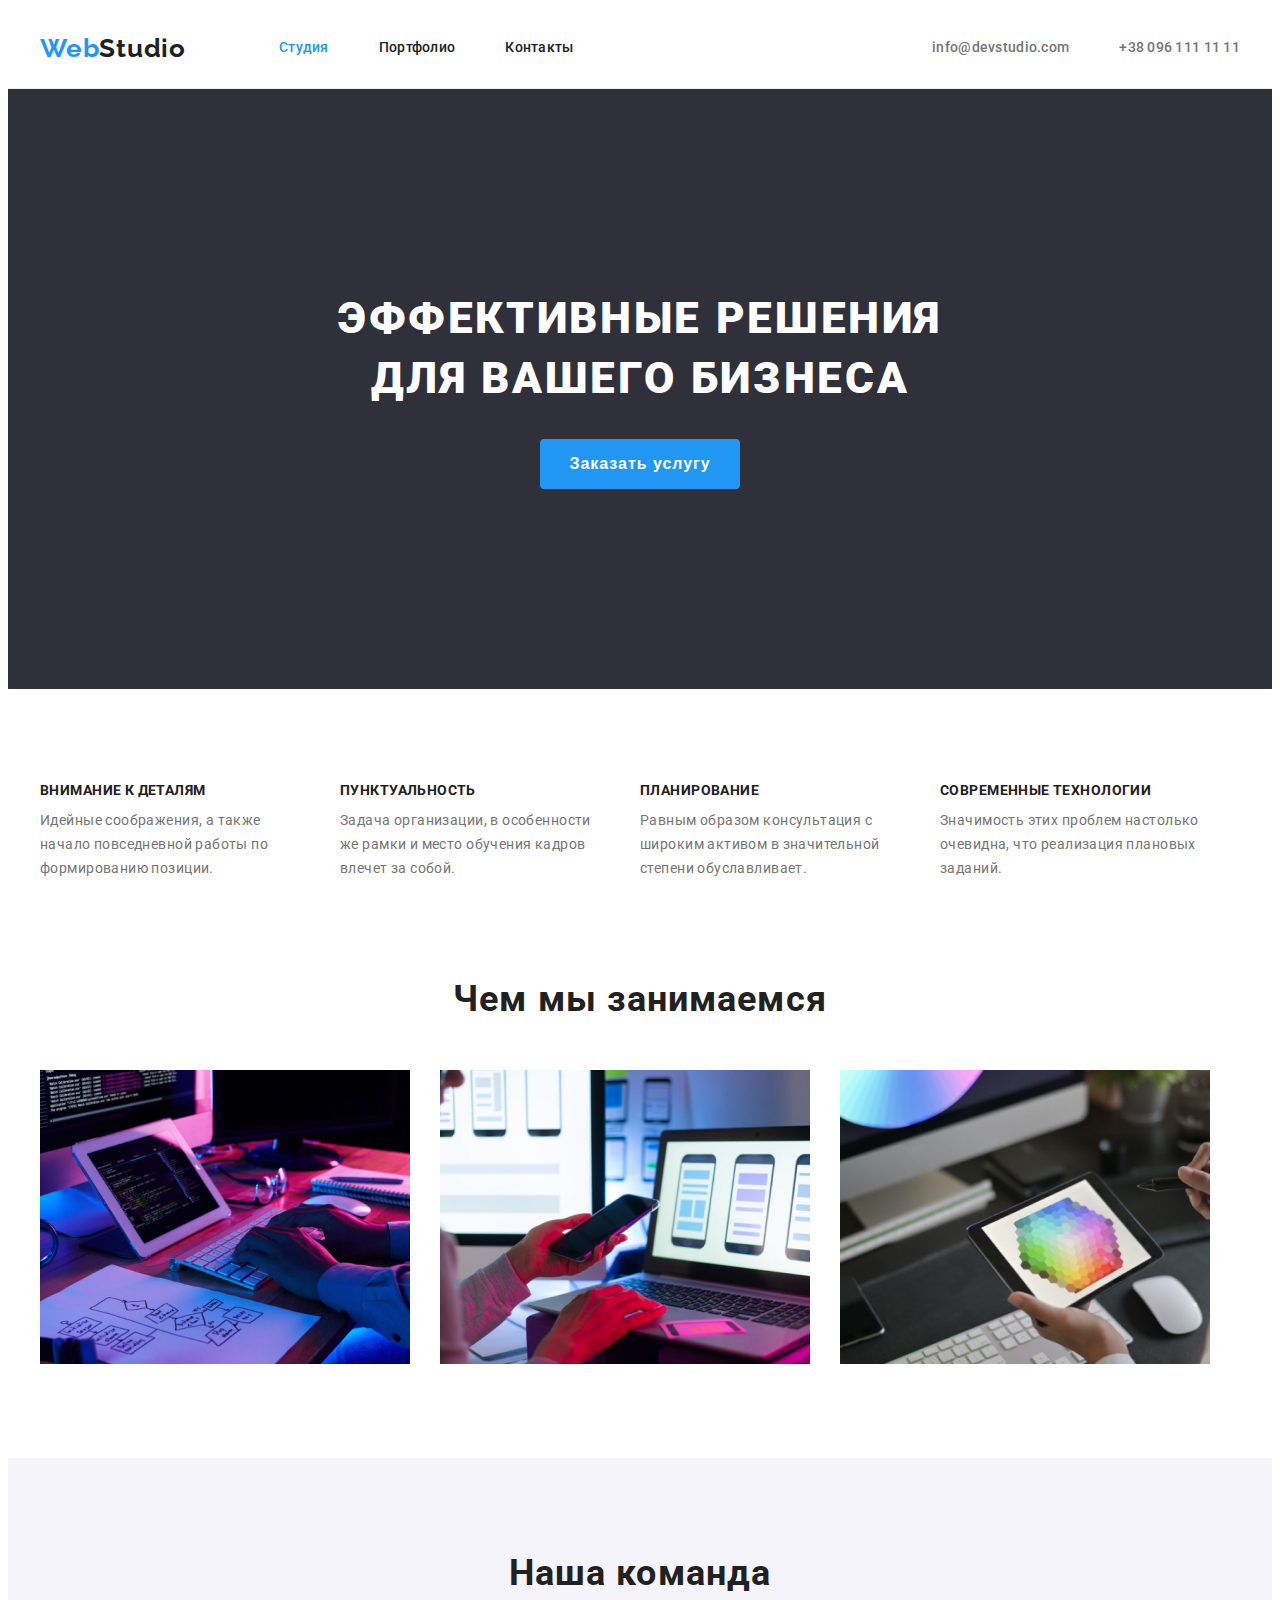
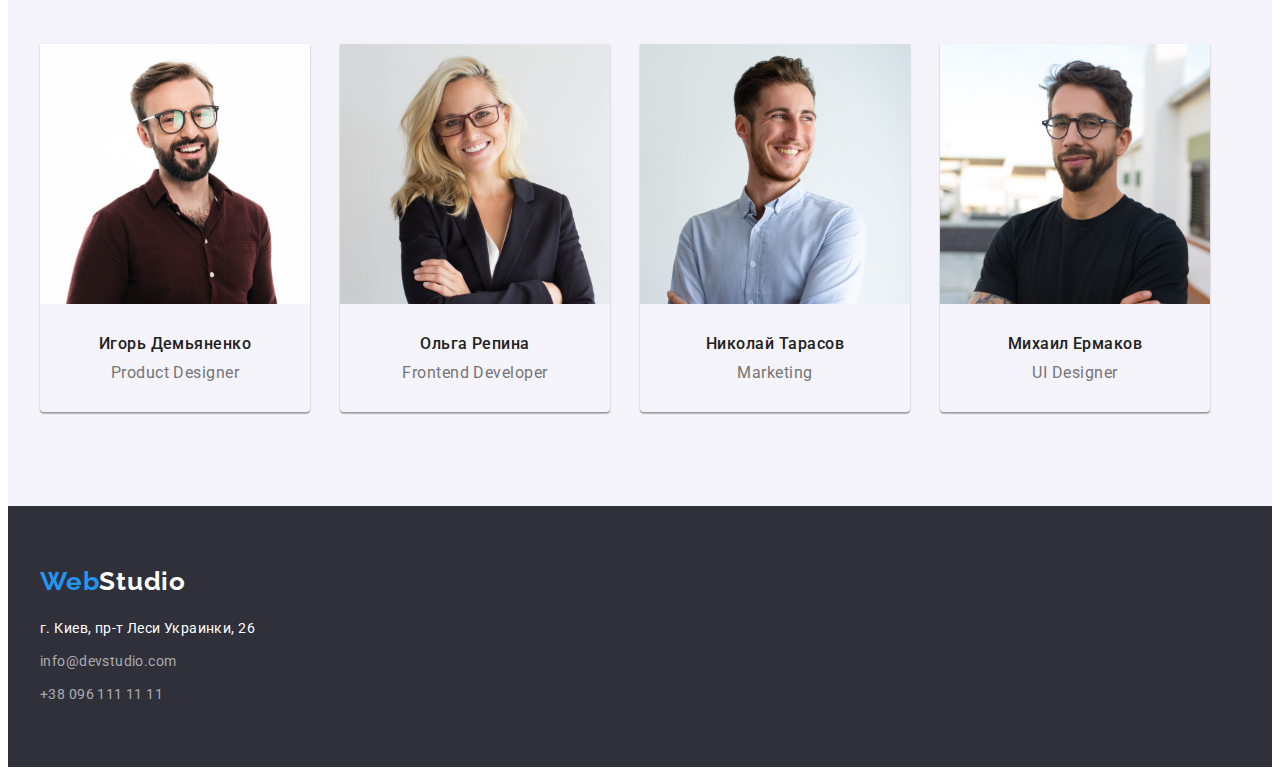
==== index.html @ 496b8d77 "Завершил ДЗ №3 210522" ====
<!DOCTYPE html>
<html lang="ru">
<head>
    <meta charset="UTF-8">
    <meta http-equiv="X-UA-Compatible" content="IE=edge">
    <meta name="viewport" content="width=device-width, initial-scale=1.0">
    <title>Веб-студия</title>
    <link rel="preconnect" href="https://fonts.googleapis.com">
    <link rel="preconnect" href="https://fonts.gstatic.com" crossorigin>
    <link href="https://fonts.googleapis.com/css2?family=Raleway:wght@700&family=Roboto:wght@400;500;700;900&display=swap" rel="stylesheet">
    <link rel="stylesheet" href="https://cdnjs.cloudflare.com/ajax/libs/modern-normalize/1.1.0/modern-normalize.min.css" integrity="sha512-wpPYUAdjBVSE4KJnH1VR1HeZfpl1ub8YT/NKx4PuQ5NmX2tKuGu6U/JRp5y+Y8XG2tV+wKQpNHVUX03MfMFn9Q==" crossorigin="anonymous" referrerpolicy="no-referrer" />
    <link rel="stylesheet" href="./css/styles.css">
</head>
<body>
    <!--HEADER-->
    <header class="main-header">
        <div class="container header-container">
            <nav class="navigation">
                <a class="logo link" href="./index.html">Web<span class="logo-web">Studio</span></a>
                <ul class="menu list">
                    <li class="menu-item">
                        <a class="menu-link link current" href="./index.html">Студия</a>
                    </li>
                    <li class="menu-item">
                        <a class="menu-link link" href="./portfolio.html">Портфолио</a>
                    </li>
                    <li class="menu-item">
                        <a class="menu-link link" href="">Контакты</a>
                    </li>
                </ul>
            </nav>
            <ul class="contacts list">
                <li class="contact-item"><a class="contact-link link" href="mailto:info@devstudio.com">info@devstudio.com</a></li>
                <li class="contact-item"><a class="contact-link link" href="tel:+380961111111">+38 096 111 11 11</a></li>
            </ul>
        </div> 
    </header>
    <!--MAIN BLOCK-->
    <main>
    <!--HERO SECTION-->
        <section class="hero">
            <div class="container hero-container">
                <h1 class="hero-header">Эффективные решения для вашего бизнеса</h1>
                <button class="modal-btn" type="button">Заказать услугу</button>
            </div>
        </section>
    <!--ADVANTAGE SECTION-->
        <section class="advantage">
            <div class="container">
                <ul class="advantage-list list">
                    <li class="advantage-list-item">
                        <h3 class="advantage-header">Внимание к деталям</h3>
                        <p class="advantage-text">Идейные соображения, а также начало повседневной работы по формированию позиции.</p>
                    </li>
                    <li class="advantage-list-item">
                        <h3 class="advantage-header">Пунктуальность</h3>
                        <p class="advantage-text">Задача организации, в особенности же рамки и место обучения кадров влечет за собой.</p>
                    </li>
                    <li class="advantage-list-item">
                        <h3 class="advantage-header">Планирование</h3>
                        <p class="advantage-text">Равным образом консультация с широким активом в значительной степени обуславливает.</p>
                    </li>
                    <li class="advantage-list-item">
                        <h3 class="advantage-header">Современные технологии</h3>
                        <p class="advantage-text">Значимость этих проблем настолько очевидна, что реализация плановых заданий.</p>
                    </li>
                </ul>
            </div>
        </section>
    <!--SERVICES SECTION-->
        <section class="services section">
            <div class="container">
                <h2 class="block-header">Чем мы занимаемся</h2>
                <ul class="services-list list">
                    <li class="service-item">
                        <img 
                        src="./images/services/services-img-1.jpg" 
                        alt="Работает на компьютере"
                        height="294"
                        width="370">
                    </li>
                    <li class="service-item">
                        <img 
                        src="./images/services/services-img-2.jpg" 
                        alt="Работает на ноутбуке с телефоном"
                        height="294"
                        width="370">
                    </li>
                    <li class="service-item">
                        <img src="./images/services/services-img-3.jpg" 
                        alt="Работает на планшете"
                        height="294"
                        width="370">
                    </li>
                </ul>
            </div>
        </section>
    <!--OUR TEAM SECTION-->
        <section class="our-team section">
            <div class="container">
                <h2 class="block-header">Наша команда</h2>
                <ul class="team-list list">
                    <li class="team-item">
                        <img class="photo" 
                        src="./images/our-team/igor-demyanenko.jpg" 
                        alt="Игорь Демьяненко"
                        height="260"
                        width="270">
                        <h3 class="name-team">Игорь Демьяненко</h3>
                        <p class="profession-team" lang="en">Product Designer</p>
                    </li>
                    <li class="team-item">
                        <img class="photo" 
                        src="./images/our-team/olga-repina.jpg" 
                        alt="Ольга Репина"
                        height="260"
                        width="270">
                        <h3 class="name-team">Ольга Репина</h3>
                        <p class="profession-team" lang="en">Frontend Developer</p>
                    </li>
                    <li class="team-item">
                        <img class="photo" 
                        src="./images/our-team/nikolay-tarasov.jpg" 
                        alt="Николай Тарасов"
                        height="260"
                        width="270">
                        <h3 class="name-team">Николай Тарасов</h3>
                        <p class="profession-team" lang="en">Marketing</p>
                    </li>
                    <li class="team-item">
                        <img class="photo" 
                        src="./images/our-team/mikhail-yermakov.jpg" 
                        alt="Михаил Ермаков"
                        height="260"
                        width="270">
                        <h3 class="name-team">Михаил Ермаков</h3>
                        <p class="profession-team" lang="en">UI Designer</p>
                    </li>
                </ul>
            </div>
        </section>
    </main>
    <!--FOOTER-->
    <footer class="footer">
        <div class="container">
            <a class="logo link" href="./index.html">Web<span class="logo-footer">Studio</span></a>
            <address class="contacts">
                <ul class="footer-contacts-list list">
                    <li class="footer-item">
                        <a class="footer-address-link link"
                        href="" 
                        target="_blank" 
                        rel="noopener noreferrer">
                        г. Киев, пр-т Леси Украинки, 26</a>
                    </li>
                    <li class="footer-item">
                        <a class="footer-contact-link link" href="mailto:info@devstudio.com">info@devstudio.com</a>
                    </li>
                    <li class="footer-item">
                        <a class="footer-contact-link link" href="tel:+380961111111">+38 096 111 11 11</a>
                    </li>
                </ul>
            </address>
        </div>
    </footer>
</body>
</html>
---- css/styles.css ----
:root {
    --accent-color: #212121;
    --brand-color: #2196F3;
    --text-color: #757575;
}

h1,
h2,
h3,
h4,
h5,
h6,
p {
    margin-top: 0;
    margin-bottom: 0;
}

ul,
ol {
    margin-top: 0;
    margin-bottom: 0;
    padding-left: 0;
}

img {
    display: block;
}

.link {
    text-decoration: none;
}

.list {
    list-style: none;
}

body {
    font-family: 'Roboto', sans-serif;
    color: var(--accent-color);
}

.container {
    width: 1200px;
    padding-left: 15px;
    padding-right: 15px;
    margin-left: auto;
    margin-right: auto;
}

.section {
    padding-top: 94px;
    padding-bottom: 94px;
}

/*=========COMPONENTS=========*/
.logo {
    font-family: 'Raleway', sans-serif;
    font-weight: 700;
    font-size: 26px;
    line-height: 1.19;
    letter-spacing: 0.03em;
    color: var(--brand-color);
}

.logo-web {
    color: var(--accent-color);
}

.block-header {
    margin-bottom: 50px;

    font-weight: 700;
    font-size: 36px;
    line-height: 1.17;
    text-align: center;
    letter-spacing: 0.03em;
}

/*=========HEADER=========*/
.header-container {
    display: flex;
    align-items: center;
    justify-content: space-between;
}

.main-header {
    border-bottom: 1px solid #ECECEC;
}

.navigation {
    display: flex;
    align-items: center;
}

.menu {
    display: flex;
    margin-left: 93px;
}

.menu-item:not(:last-child) {
    margin-right: 50px;
}

.contacts {
    display: flex;
}

.contact-item:not(:last-child) {
    margin-right: 50px;
}

.menu-link {
    display: block;
    padding-top: 32px;
    padding-bottom: 32px;

    font-weight: 500;
    font-size: 14px;
    line-height: 1.14;
    letter-spacing: 0.02em;
    color: var(--accent-color)
}

.menu-link:hover,
.menu-link:focus {
    color: var(--brand-color);
}

.menu .link.current {
    color: var(--brand-color);
}

.contact-link {
    font-weight: 500;
    font-size: 14px;
    line-height: 1.14;
    letter-spacing: 0.02em;
    color: var(--text-color)
}

.contact-link:hover, 
.contact-link:focus {
    color: var(--brand-color);
}

/*=========HERO=========*/
.hero {
    padding-top: 200px;
    padding-bottom: 200px;
    background: #2F303A;
}

.hero-header {
    width: 696px;
    height: 120px;
    margin-left: auto;
    margin-right: auto;

    font-weight: 900;
    font-size: 44px;
    line-height: 1.36;
    text-align: center;
    letter-spacing: 0.06em;
    text-transform: uppercase;
    color: #FFFFFF;
    margin-bottom: 30px;
}

.modal-btn {
    display: block;
    min-width: 200px;
    height: 50px;
    margin-left: auto;
    margin-right: auto;
    border: 0;
    border-radius: 4px;

    font-weight: 700;
    font-size: 16px;
    line-height: 1.88;
    letter-spacing: 0.06em;
    cursor: pointer;
    color: #FFFFFF;
    background-color: var(--brand-color);
}

.modal-btn:hover,
.modal-btn:focus {
    background-color: #188CE8;
}

/*=========ADVANTAGE=========*/
.advantage {
    margin-top: 94px;
}

.advantage-list {
    display: flex;
}

.advantage-list-item {
    width: 270px;
    min-height: 101px;
}

.advantage-list-item:not(:nth-child(4n)) {
    margin-right: 30px;
}

.advantage-header {
    margin-bottom: 10px;
    
    font-weight: 700;
    font-size: 14px;
    line-height: 1.14;
    letter-spacing: 0.03em;
    text-transform: uppercase;
}

.advantage-text {
    font-size: 14px;
    line-height: 1.71;
    letter-spacing: 0.03em;
    color: var(--text-color);
}

/*=========SERVICES=========*/
.services-list {
    display: flex;
    flex-wrap: wrap;
}

.service-item:not(:nth-child(3n)) {
    margin-right: 30px;
}

/*=========OUR TEAM=========*/
.team-list {
    display: flex;
    flex-wrap: wrap;
}

.team-item {
    box-shadow: 0px 1px 3px rgba(0, 0, 0, 0.12), 0px 1px 1px rgba(0, 0, 0, 0.14), 0px 2px 1px rgba(0, 0, 0, 0.2);
    border-radius: 0px 0px 4px 4px;
}

.team-item:not(:nth-child(4n)) {
    margin-right: 30px;
}

.our-team {
    background: #F5F4FA;
}

.photo {
    margin-bottom: 30px;
}

.name-team {
    margin-bottom: 10px;

    font-weight: 500;
    font-size: 16px;
    line-height: 1.19;
    text-align: center;
    letter-spacing: 0.03em;
}

.profession-team {
    margin-bottom: 30px;
    
    font-size: 16px;
    line-height: 1.19;
    text-align: center;
    letter-spacing: 0.03em;
    color: var(--text-color);
}

/*=========FOOTER=========*/
.footer {
    background: #2F303A;
    padding-top: 60px;
    padding-bottom: 60px;
}

.logo-footer {
    color: #fff;
}

.contacts {
    font-family: 'Roboto', sans-serif;
    font-style: normal;
    font-weight: 400;
    font-size: 14px;
    line-height: 1.71;
    letter-spacing: 0.03em;
}

.footer-contacts-list {
    margin-top: 20px;
}

.footer-item:not(:last-child) {
    margin-bottom: 9px;
}

.footer-address-link {
    color: #FFFFFF;
}

.footer-contact-link {
    color: rgba(255, 255, 255, 0.6);
}

/*=========PORTFOLIO=========*/
.filter-list {
    display: flex;
    justify-content: center;
    margin-bottom: 50px;
}

.filter-item:not(:last-child) {
    margin-right: 30px;
}

.filter-type-btn {
    padding: 6px 22px;
    border: 0;
    border-radius: 4px;

    font-weight: 500;
    font-size: 16px;
    line-height: 1.62;
    letter-spacing: 0.03em;
    color: var(--accent-color);
    background: #F5F4FA;
}

.filter-type-btn:hover,
.filter-type-btn:focus {
    color: #fff;
    background-color: var(--brand-color);
    cursor: pointer;
    box-shadow: 0px 3px 1px rgba(0, 0, 0, 0.1), 0px 1px 2px rgba(0, 0, 0, 0.08), 0px 2px 2px rgba(0, 0, 0, 0.12);
}

.projects-list {
    display: flex;
    flex-wrap: wrap;
    margin-top: -30px;
    margin-left: -30px;
}

.project-item {
    margin-top: 30px;
    margin-left: 30px;
    flex-basis: calc((100% - 90px) / 3);
}

.project-container {
    border-left: 1px solid #EEEEEE;
    border-right: 1px solid #EEEEEE;
    border-bottom: 1px solid #EEEEEE;
}

.project-header {
    margin: 20px 24px 4px;

    font-weight: 700;
    font-size: 18px;
    line-height: 2;
    letter-spacing: 0.06em;
    color: var(--accent-color);
}

.project-type {
    margin: 0 24px 20px;

    font-size: 16px;
    line-height: 1.88;
    letter-spacing: 0.03em;
    color: var(--text-color);
}
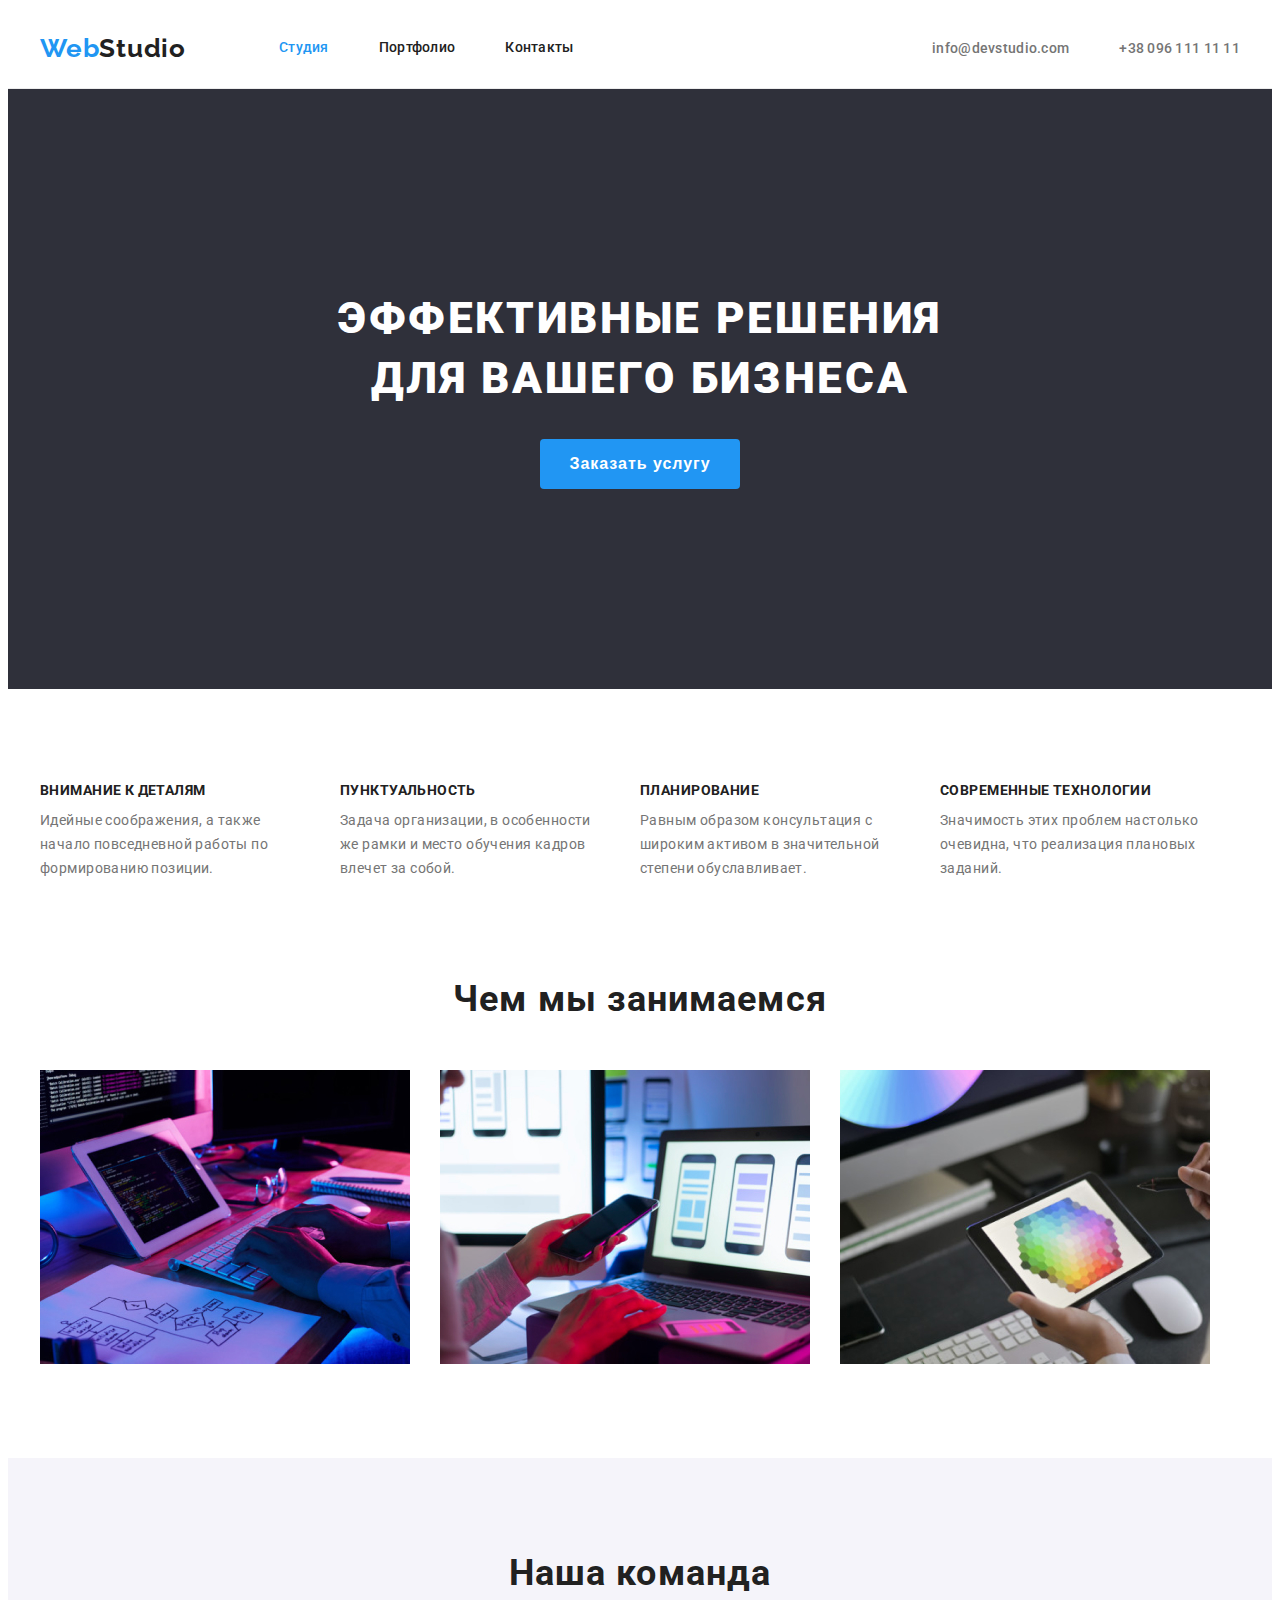
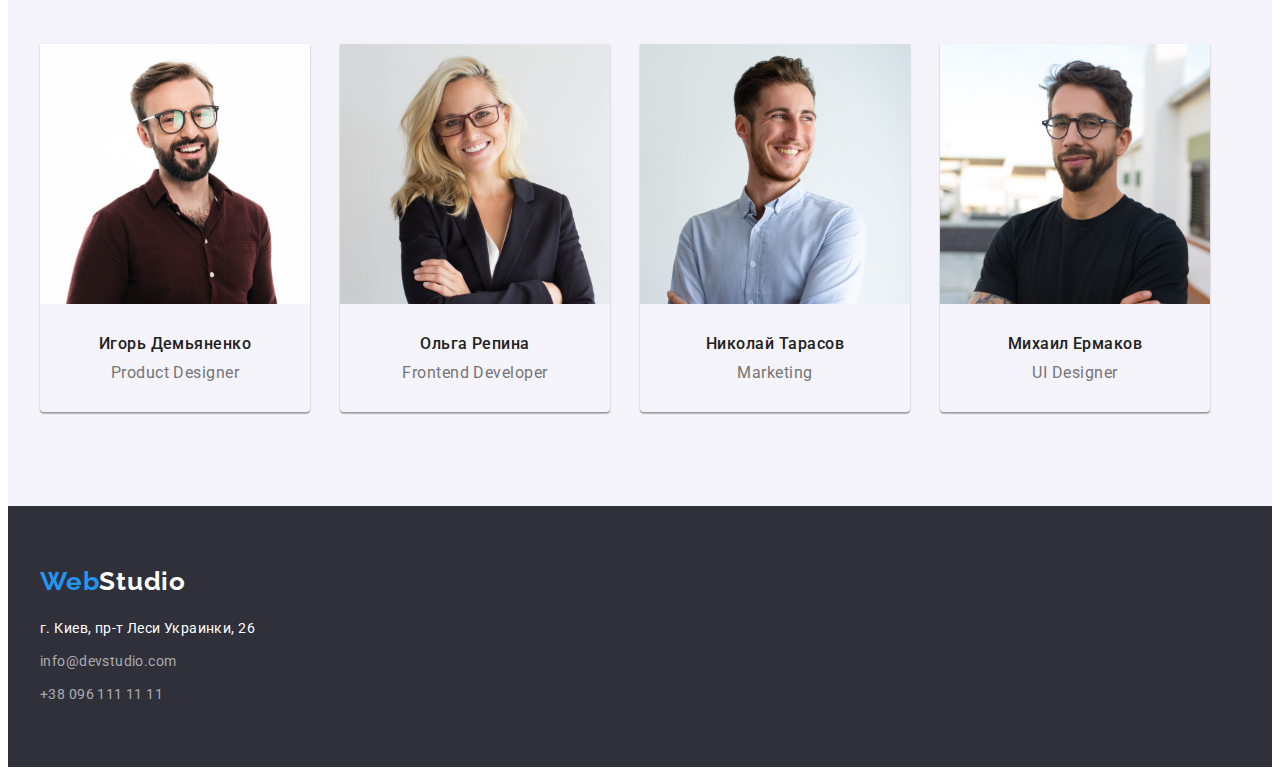
==== commit 508d81e2: "Сделал правки по рекомендациям ментора" ====
--- a/index.html
+++ b/index.html
@@ -29,7 +29,7 @@
                     </li>
                 </ul>
             </nav>
-            <ul class="contacts list">
+            <ul class="contacts-header list">
                 <li class="contact-item"><a class="contact-link link" href="mailto:info@devstudio.com">info@devstudio.com</a></li>
                 <li class="contact-item"><a class="contact-link link" href="tel:+380961111111">+38 096 111 11 11</a></li>
             </ul>
@@ -106,8 +106,10 @@
                         alt="Игорь Демьяненко"
                         height="260"
                         width="270">
-                        <h3 class="name-team">Игорь Демьяненко</h3>
-                        <p class="profession-team" lang="en">Product Designer</p>
+                        <div class="team-content">
+                            <h3 class="name-team">Игорь Демьяненко</h3>
+                            <p class="profession-team" lang="en">Product Designer</p>
+                        </div>
                     </li>
                     <li class="team-item">
                         <img class="photo" 
@@ -115,8 +117,10 @@
                         alt="Ольга Репина"
                         height="260"
                         width="270">
-                        <h3 class="name-team">Ольга Репина</h3>
-                        <p class="profession-team" lang="en">Frontend Developer</p>
+                        <div class="team-content">
+                            <h3 class="name-team">Ольга Репина</h3>
+                            <p class="profession-team" lang="en">Frontend Developer</p>
+                        </div>
                     </li>
                     <li class="team-item">
                         <img class="photo" 
@@ -124,8 +128,10 @@
                         alt="Николай Тарасов"
                         height="260"
                         width="270">
-                        <h3 class="name-team">Николай Тарасов</h3>
-                        <p class="profession-team" lang="en">Marketing</p>
+                        <div class="team-content">
+                            <h3 class="name-team">Николай Тарасов</h3>
+                            <p class="profession-team" lang="en">Marketing</p>
+                        </div>
                     </li>
                     <li class="team-item">
                         <img class="photo" 
@@ -133,8 +139,10 @@
                         alt="Михаил Ермаков"
                         height="260"
                         width="270">
-                        <h3 class="name-team">Михаил Ермаков</h3>
-                        <p class="profession-team" lang="en">UI Designer</p>
+                        <div class="team-content">
+                            <h3 class="name-team">Михаил Ермаков</h3>
+                            <p class="profession-team" lang="en">UI Designer</p>
+                        </div>
                     </li>
                 </ul>
             </div>
--- a/css/styles.css
+++ b/css/styles.css
@@ -101,10 +101,6 @@
     margin-right: 50px;
 }
 
-.contacts {
-    display: flex;
-}
-
 .contact-item:not(:last-child) {
     margin-right: 50px;
 }
@@ -128,6 +124,10 @@
 
 .menu .link.current {
     color: var(--brand-color);
+}
+
+.contacts-header {
+    display: flex;
 }
 
 .contact-link {
@@ -191,7 +191,7 @@
 
 /*=========ADVANTAGE=========*/
 .advantage {
-    margin-top: 94px;
+    padding-top: 94px;
 }
 
 .advantage-list {
@@ -253,8 +253,8 @@
     background: #F5F4FA;
 }
 
-.photo {
-    margin-bottom: 30px;
+.team-content {
+    padding: 30px 20px;
 }
 
 .name-team {
@@ -268,8 +268,6 @@
 }
 
 .profession-team {
-    margin-bottom: 30px;
-    
     font-size: 16px;
     line-height: 1.19;
     text-align: center;
@@ -289,7 +287,9 @@
 }
 
 .contacts {
-    font-family: 'Roboto', sans-serif;
+    margin-top: 20px;
+
+    display: flex;
     font-style: normal;
     font-weight: 400;
     font-size: 14px;
@@ -297,10 +297,6 @@
     letter-spacing: 0.03em;
 }
 
-.footer-contacts-list {
-    margin-top: 20px;
-}
-
 .footer-item:not(:last-child) {
     margin-bottom: 9px;
 }
@@ -321,7 +317,7 @@
 }
 
 .filter-item:not(:last-child) {
-    margin-right: 30px;
+    margin-right: 8px;
 }
 
 .filter-type-btn {
@@ -359,13 +355,14 @@
 }
 
 .project-container {
+    padding: 20px 24px;
     border-left: 1px solid #EEEEEE;
     border-right: 1px solid #EEEEEE;
     border-bottom: 1px solid #EEEEEE;
 }
 
 .project-header {
-    margin: 20px 24px 4px;
+    margin-bottom: 4px;
 
     font-weight: 700;
     font-size: 18px;
@@ -375,8 +372,6 @@
 }
 
 .project-type {
-    margin: 0 24px 20px;
-
     font-size: 16px;
     line-height: 1.88;
     letter-spacing: 0.03em;
